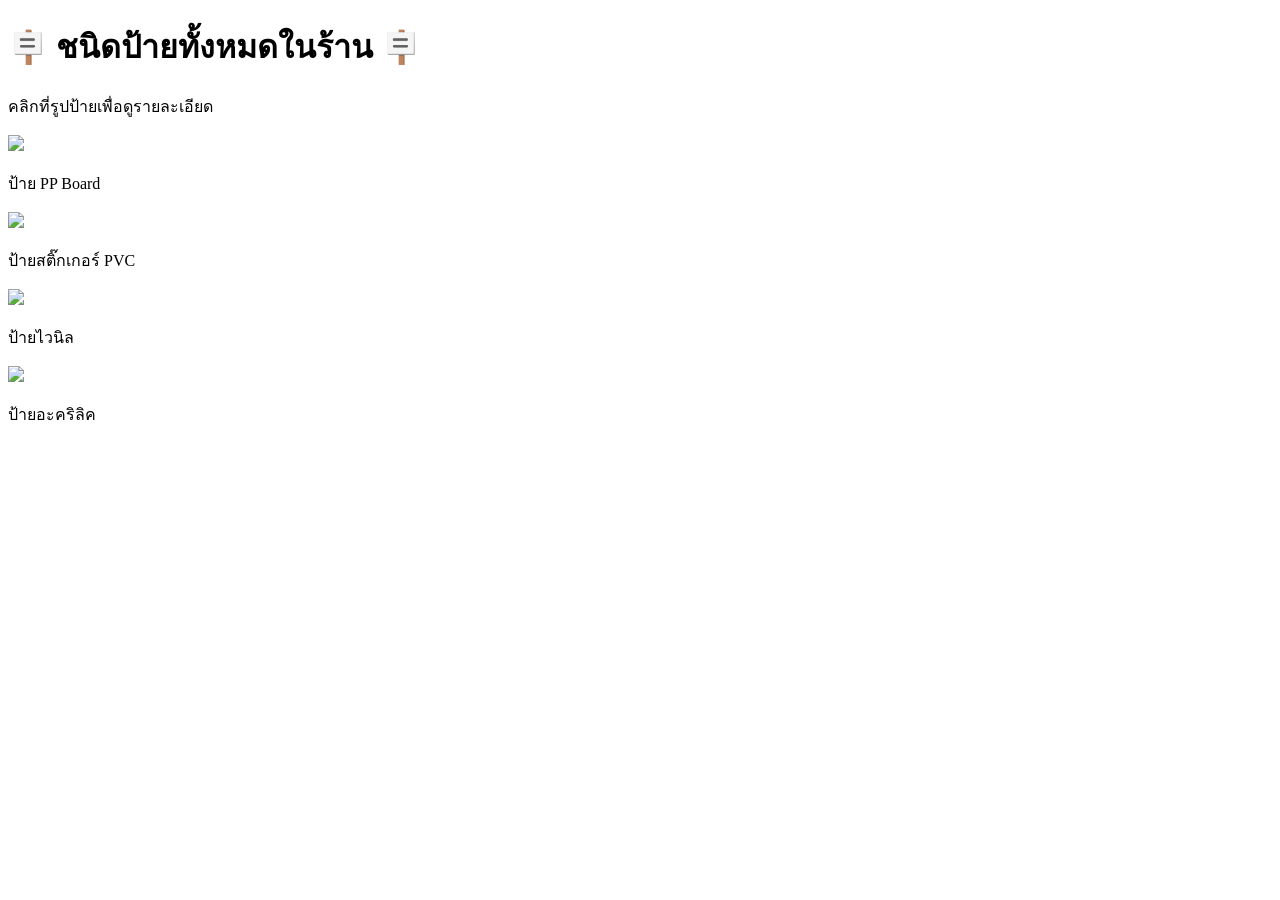
==== index.html @ 27e8441e "Add files via upload" ====
<!DOCTYPE html>
<html lang="th">
<head>
    <meta charset="UTF-8">
    <title>ร้านค้าของฉัน</title>
    <link rel="stylesheet" href="style.css">
</head>

<body>

<h1>🪧 ชนิดป้ายทั้งหมดในร้าน 🪧</h1>
<p>คลิกที่รูปป้ายเพื่อดูรายละเอียด</p>

<div class="product-container">

    <div class="product" onclick="goProduct(1)">
        <img src="images/ป้าย pp board.jpg">
        <p>ป้าย PP Board</p>
    </div>

    <div class="product" onclick="goProduct(2)">
        <img src="images/ป้ายสติ๊กเกอร์ PVC.jpg">
        <p>ป้ายสติ๊กเกอร์ PVC</p>
    </div>

    <div class="product" onclick="goProduct(3)">
        <img src="images/ป้ายไวนิล.jpg">
        <p>ป้ายไวนิล</p>
    </div>

    <div class="product" onclick="goProduct(4)">
        <img src="images/ป้ายอะคริลิค.jpg">
        <p>ป้ายอะคริลิค</p>
    </div>

</div>

<script src="script.js"></script>
</body>
</html>
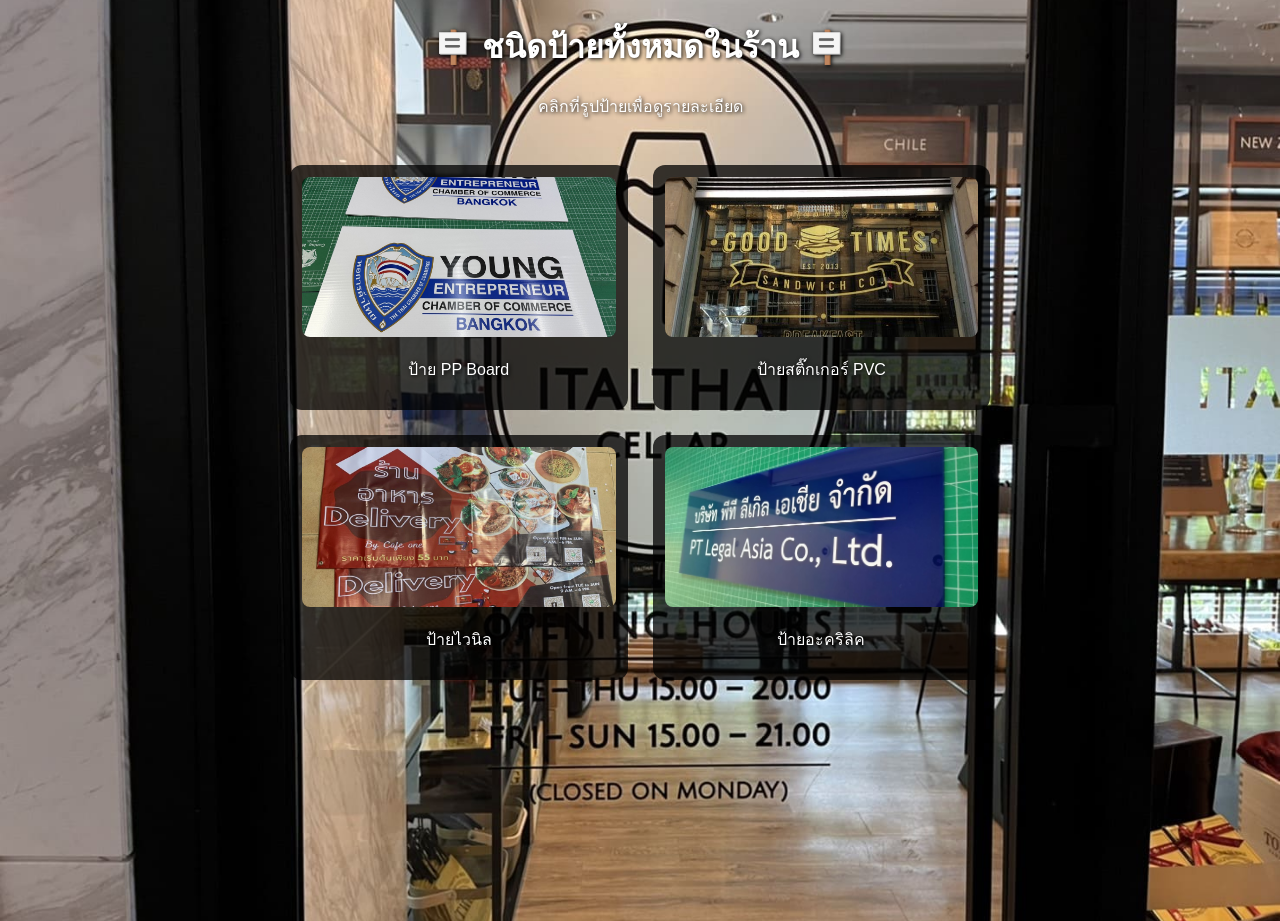
==== commit 5f8082d7: "Update index.html" ====
--- a/index.html
+++ b/index.html
@@ -14,7 +14,7 @@
 <div class="product-container">
 
     <div class="product" onclick="goProduct(1)">
-        <img src="images/ป้าย pp board.jpg">
+        <img src="images/ป้ายppboard.jpg">
         <p>ป้าย PP Board</p>
     </div>
 
@@ -38,3 +38,4 @@
 <script src="script.js"></script>
 </body>
 </html>
+
--- a/style.css
+++ b/style.css
@@ -0,0 +1,73 @@
+body {
+    font-family: Arial, sans-serif;
+    text-align: center;
+    background-image: url("images/ป้ายพื้นหลัง.jpg");
+    background-size: cover;
+    background-position: center;
+    background-repeat: no-repeat;
+    min-height: 100vh;
+    margin: 0;
+}
+
+/* หน้าหลัก */
+h1, p {
+    color: white;
+    text-shadow: 1px 1px 4px black;
+}
+
+.product-container {
+    display: grid;
+    grid-template-columns: repeat(2, 1fr);
+    gap: 25px;
+    padding: 30px;
+    max-width: 700px;
+    margin: auto;
+}
+
+.product {
+    background: rgba(0, 0, 0, 0.75);
+    padding: 12px;
+    border-radius: 12px;
+    cursor: pointer;
+    transition: 0.3s;
+}
+
+.product:hover {
+    transform: scale(1.05);
+}
+
+.product img {
+    width: 100%;
+    height: 160px;
+    object-fit: cover;
+    border-radius: 8px;
+}
+
+/* หน้ารายละเอียด */
+.detail-box {
+    background: rgba(0,0,0,0.75);
+    color: white;
+    max-width: 500px;
+    margin: 80px auto;
+    padding: 25px;
+    border-radius: 15px;
+}
+
+.detail-box img {
+    width: 100%;
+    border-radius: 10px;
+    margin: 15px 0;
+}
+
+button {
+    padding: 10px 20px;
+    border: none;
+    background: rgb(255, 255, 255);
+    border-radius: 8px;
+    cursor: pointer;
+    font-size: 16px;
+}
+
+button:hover {
+    background: rgb(255, 255, 255);
+}
